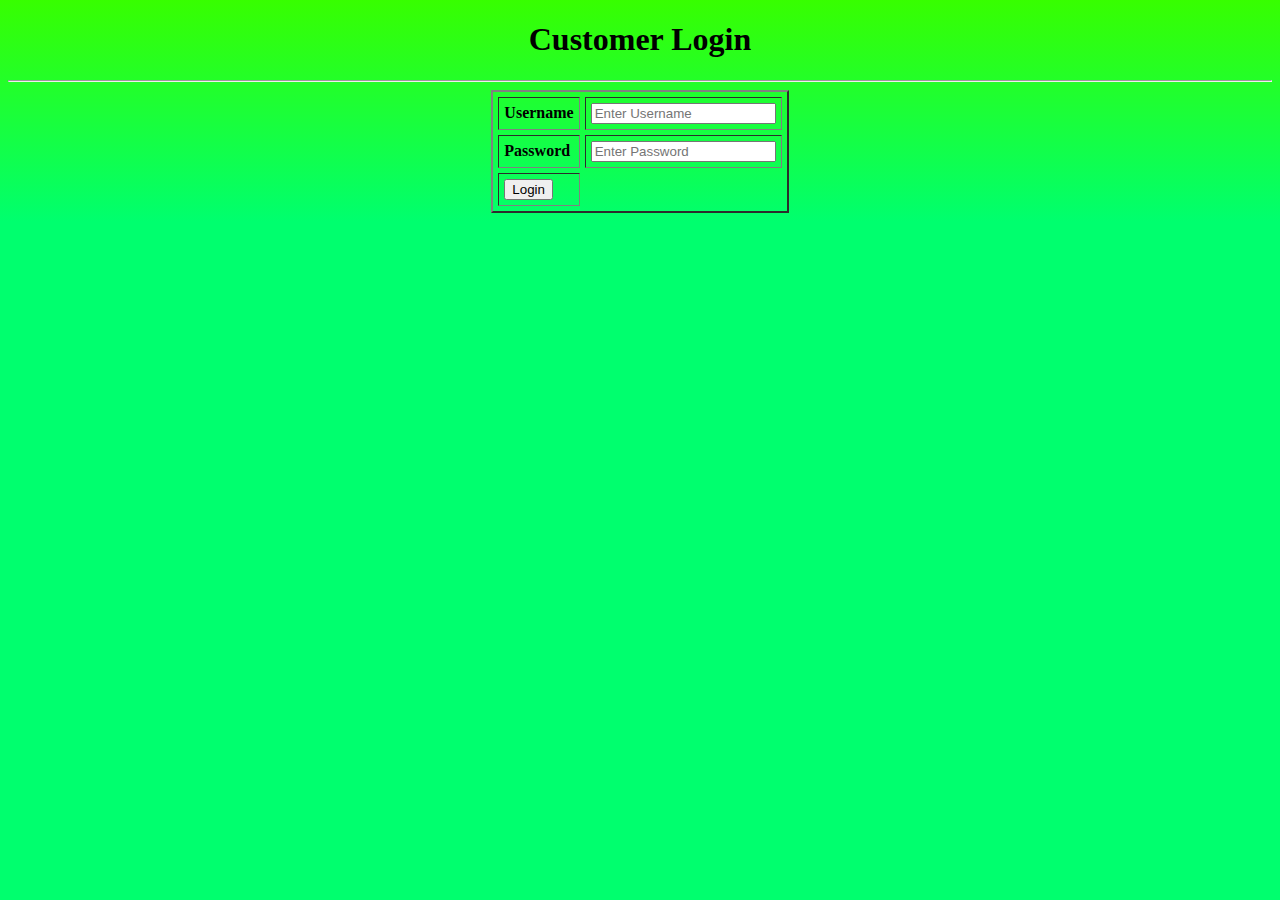
==== browseProducts.html @ 29146a79 "finished customer,admin login" ====
<!DOCTYPE html>
<html>
<head>
  <title>Browse Products</title>
</head>
  <style>
    body{
      background-color: rgb(0, 255, 110);
      background-image: linear-gradient(rgb(55, 255, 0), rgb(0, 255, 110));
      background-repeat: no-repeat;
      background-size:contain;
    }
  </style>
<body>

<center><h1>Customer Login</h1></center>
<hr>
<form action="CustomerLogin" method="post">
  <table border="2" align="center" cellpadding="5" cellspacing="5">
    <tr>
    <td><label for="username"><b>Username</b></label></td>
    <td><input type="text" placeholder="Enter Username" name="username" required></td>
    </tr>
    <tr>
    <td><label for="password"><b>Password</b></label></td>
    <td><input type="password" placeholder="Enter Password" name="password" required></td>
    </tr>
    <tr>
    <td><button type="submit">Login</button></td>
    </tr>
  </table>
</form>

</body>
</html>
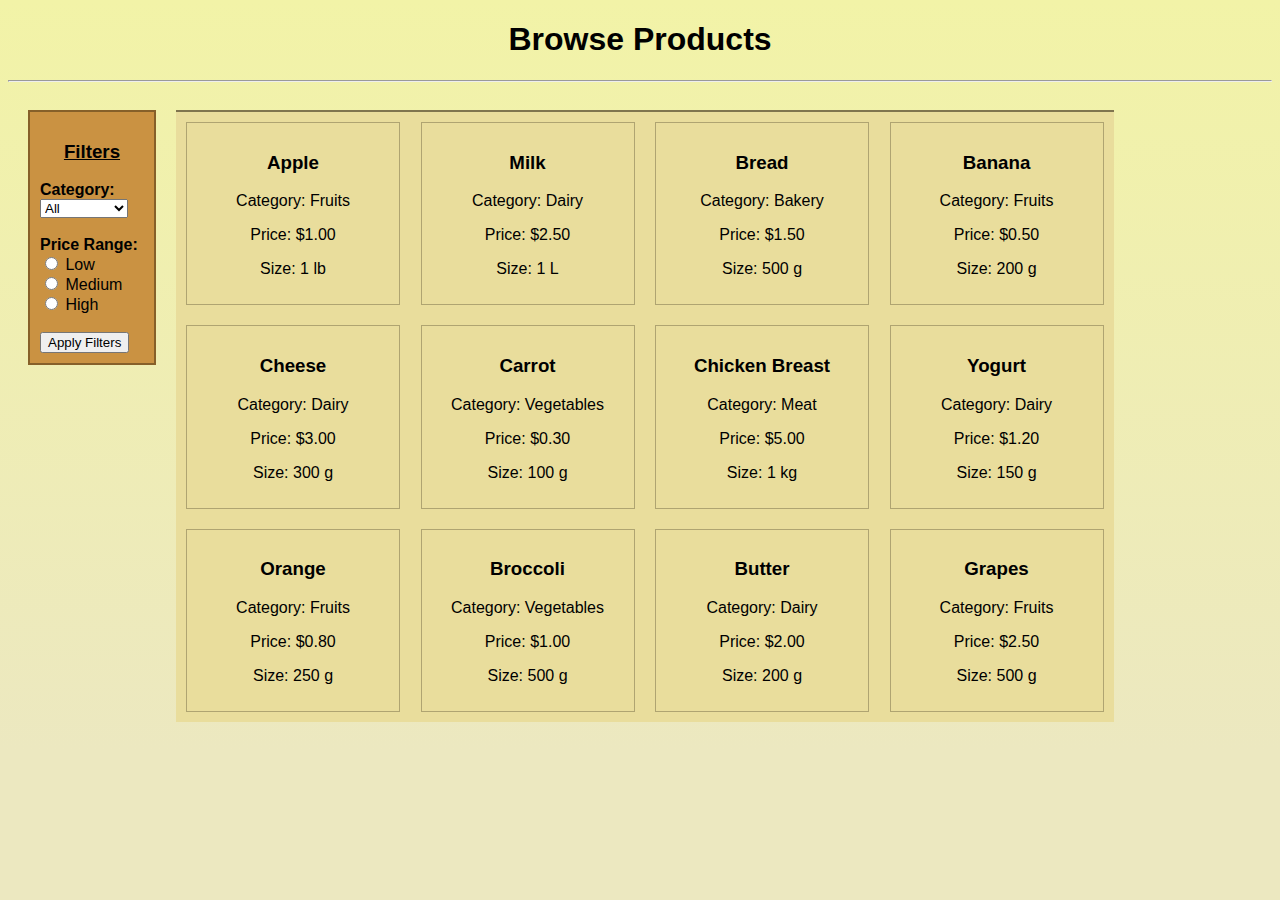
==== commit 9900bde7: "finished browse products page" ====
--- a/browseProducts.html
+++ b/browseProducts.html
@@ -2,34 +2,151 @@
 <html>
 <head>
   <title>Browse Products</title>
-</head>
   <style>
-    body{
-      background-color: rgb(0, 255, 110);
-      background-image: linear-gradient(rgb(55, 255, 0), rgb(0, 255, 110));
+    body {
+      background-color: rgb(236, 232, 192);
+      background-image: linear-gradient(rgb(242, 243, 167), rgb(236, 232, 192));
       background-repeat: no-repeat;
-      background-size:contain;
+      background-size: contain;
+      font-family: Arial, sans-serif;
+    }
+    .container {
+      display: flex;
+      align-items: flex-start;
+      padding: 20px;
+    }
+    .filters {
+      width: 6.5rem;
+      border: 2px solid #160d0060;
+      background-color: #ca9242;
+      padding: 10px;
+      margin-right: 20px;
+    }
+    .products {
+      width: 75%;
+      display: grid;
+      grid-template-columns: repeat(auto-fill, minmax(200px, 1fr));
+      align-self:top;
+      border-top:#160d0080 2px solid;
+      background-color: #e9dd9c;
+      gap: 20px;
+      padding: 10px;
+    }
+    .product-item {
+      border: 1px solid #160d0046;
+      padding: 10px;
+      width:12rem;
+      text-align: center;
     }
   </style>
+</head>
 <body>
 
-<center><h1>Customer Login</h1></center>
+<center><h1>Browse Products</h1></center>
 <hr>
-<form action="CustomerLogin" method="post">
-  <table border="2" align="center" cellpadding="5" cellspacing="5">
-    <tr>
-    <td><label for="username"><b>Username</b></label></td>
-    <td><input type="text" placeholder="Enter Username" name="username" required></td>
-    </tr>
-    <tr>
-    <td><label for="password"><b>Password</b></label></td>
-    <td><input type="password" placeholder="Enter Password" name="password" required></td>
-    </tr>
-    <tr>
-    <td><button type="submit">Login</button></td>
-    </tr>
-  </table>
-</form>
+
+<!-- Browsing Section -->
+<div class="container">
+  <!-- Filters Section -->
+  <div class="filters">
+    <center><h3><u>Filters</u></h3></center>
+    <form action="FilterProducts" method="post">
+      <label for="category"><b>Category:</b></label><br>
+      <select name="category" id="category">
+        <option value="all">All</option>
+        <option value="fruits">Fruits</option>
+        <option value="vegetables">Vegetables</option>
+        <option value="dairy">Dairy</option>
+        <option value="bakery">Meat</option>
+        <option value="grain">Grain</option>
+        <option value="bakery">Bakery</option>
+      </select><br><br>
+
+      <label for="price"><b>Price Range:</b></label><br>
+      <input type="radio" name="price" value="low"> Low<br>
+      <input type="radio" name="price" value="medium"> Medium<br>
+      <input type="radio" name="price" value="high"> High<br><br>
+
+      <button type="submit">Apply Filters</button>
+    </form>
+  </div>
+
+  <!-- Products Section -->
+  <div class="products">
+    <div class="product-item">
+      <h3>Apple</h3>
+      <p>Category: Fruits</p>
+      <p>Price: $1.00</p>
+      <p>Size: 1 lb</p>
+    </div>
+    <div class="product-item">
+      <h3>Milk</h3>
+      <p>Category: Dairy</p>
+      <p>Price: $2.50</p>
+      <p>Size: 1 L</p>
+    </div>
+    <div class="product-item">
+      <h3>Bread</h3>
+      <p>Category: Bakery</p>
+      <p>Price: $1.50</p>
+      <p>Size: 500 g</p>
+    </div>
+    <div class="product-item">
+      <h3>Banana</h3>
+      <p>Category: Fruits</p>
+      <p>Price: $0.50</p>
+      <p>Size: 200 g</p>
+    </div>
+    <div class="product-item">
+      <h3>Cheese</h3>
+      <p>Category: Dairy</p>
+      <p>Price: $3.00</p>
+      <p>Size: 300 g</p>
+    </div>
+    <div class="product-item">
+      <h3>Carrot</h3>
+      <p>Category: Vegetables</p>
+      <p>Price: $0.30</p>
+      <p>Size: 100 g</p>
+    </div>
+    <div class="product-item">
+      <h3>Chicken Breast</h3>
+      <p>Category: Meat</p>
+      <p>Price: $5.00</p>
+      <p>Size: 1 kg</p>
+    </div>
+    <div class="product-item">
+      <h3>Yogurt</h3>
+      <p>Category: Dairy</p>
+      <p>Price: $1.20</p>
+      <p>Size: 150 g</p>
+    </div>
+    <div class="product-item">
+      <h3>Orange</h3>
+      <p>Category: Fruits</p>
+      <p>Price: $0.80</p>
+      <p>Size: 250 g</p>
+    </div>
+    <div class="product-item">
+      <h3>Broccoli</h3>
+      <p>Category: Vegetables</p>
+      <p>Price: $1.00</p>
+      <p>Size: 500 g</p>
+    </div>
+    <div class="product-item">
+      <h3>Butter</h3>
+      <p>Category: Dairy</p>
+      <p>Price: $2.00</p>
+      <p>Size: 200 g</p>
+    </div>
+    <div class="product-item">
+      <h3>Grapes</h3>
+      <p>Category: Fruits</p>
+      <p>Price: $2.50</p>
+      <p>Size: 500 g</p>
+    </div>
+  </div>
+</div>
 
 </body>
-</html>+</html>
